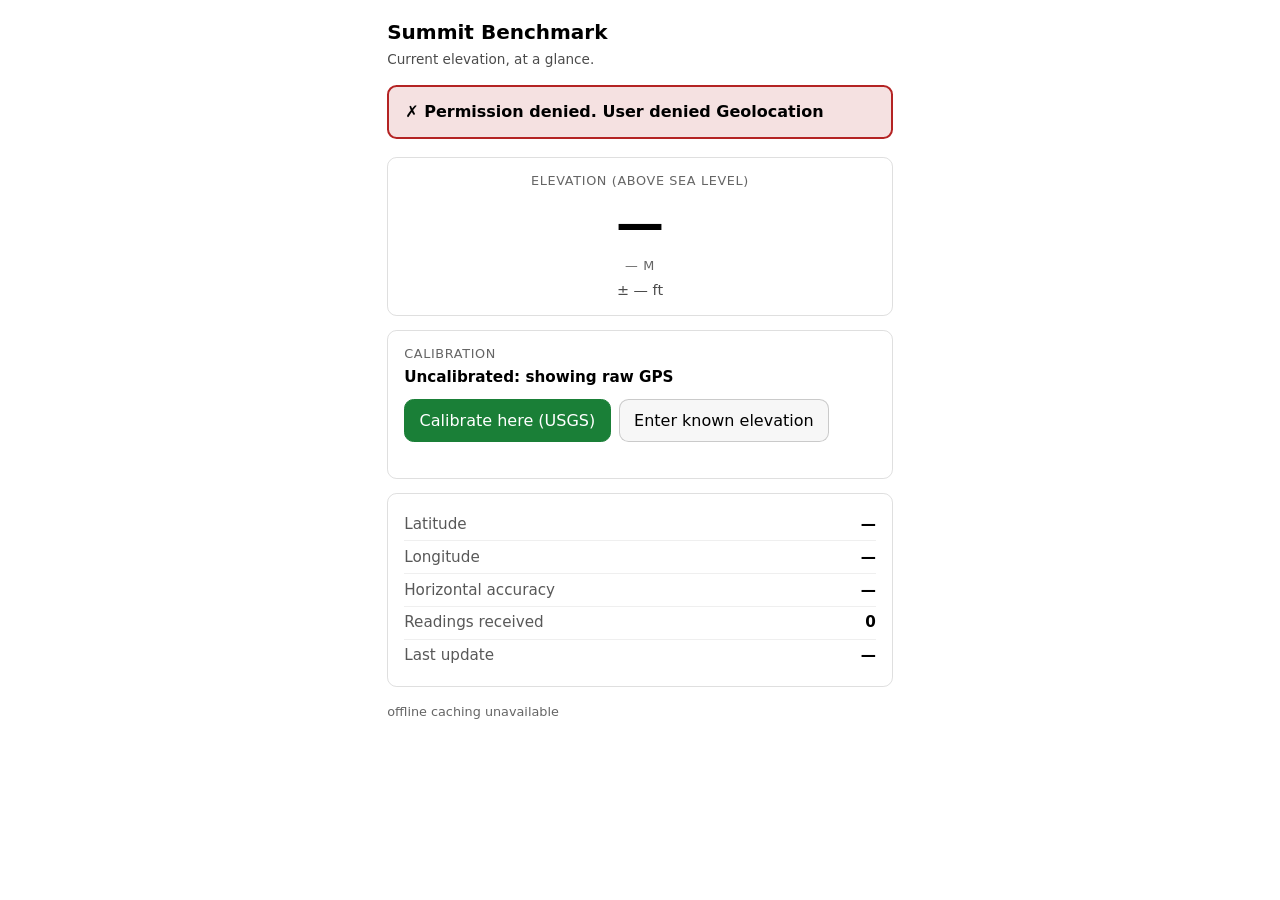
==== index.html @ c0f3aa63 "Add altitude-sickness band cue" ====
<!DOCTYPE html>
<html lang="en">
<head>
  <meta charset="utf-8">
  <meta name="viewport" content="width=device-width, initial-scale=1, viewport-fit=cover">
  <meta name="theme-color" content="#1a7f37">
  <meta name="description" content="Offline-first PWA that shows your current elevation and logs it over time.">
  <title>Summit Benchmark</title>
  <link rel="manifest" href="manifest.json">
  <link rel="icon" href="icon.svg" type="image/svg+xml">
  <link rel="apple-touch-icon" href="icon.svg">
  <meta name="apple-mobile-web-app-capable" content="yes">
  <meta name="apple-mobile-web-app-status-bar-style" content="black-translucent">
  <link rel="stylesheet" href="styles.css">
</head>
<body>
  <header>
    <h1>Summit Benchmark</h1>
    <div class="sub">Current elevation, at a glance.</div>
  </header>

  <div id="status" class="status wait">Waiting for location permission…</div>

  <main>
    <section class="card readout">
      <div class="biglabel">Elevation (above sea level)</div>
      <div class="big" id="elevFt">—</div>
      <div class="biglabel" id="elevM">— m</div>
      <div class="accuracy" id="accuracy">± — ft</div>
      <div id="band" class="band" hidden></div>
    </section>

    <section class="card calibrate">
      <div class="cal-head">
        <span class="biglabel">Calibration</span>
        <button id="calReset" class="link-btn" hidden>Reset</button>
      </div>
      <div id="calState" class="cal-state">Uncalibrated: showing raw GPS</div>
      <div class="cal-actions">
        <button id="calUsgs" class="primary">Calibrate here (USGS)</button>
        <button id="calManualToggle">Enter known elevation</button>
      </div>
      <div id="calManualRow" class="cal-manual" hidden>
        <input id="calManualInput" type="number" inputmode="decimal" step="1"
               placeholder="Known elevation (ft)" aria-label="Known elevation in feet">
        <button id="calManualApply">Apply</button>
      </div>
      <div id="calMsg" class="cal-msg" role="status" aria-live="polite"></div>
    </section>

    <section class="card">
      <table>
        <tr><td>Latitude</td><td id="lat">—</td></tr>
        <tr><td>Longitude</td><td id="lng">—</td></tr>
        <tr><td>Horizontal accuracy</td><td id="horAcc">—</td></tr>
        <tr><td>Readings received</td><td id="count">0</td></tr>
        <tr><td>Last update</td><td id="time">—</td></tr>
      </table>
    </section>
  </main>

  <footer>
    <span id="offline-badge" class="badge" hidden>offline</span>
    <span id="sw-state">app shell not yet cached</span>
  </footer>

  <script src="app.js"></script>
</body>
</html>
---- styles.css ----
:root {
  color-scheme: light dark;
  --accent: #1a7f37;
  --warn: #9a6a00;
  --bad: #b42323;
}
* { box-sizing: border-box; }
[hidden] { display: none !important; }
body {
  font-family: -apple-system, system-ui, Roboto, sans-serif;
  margin: 0;
  padding: 1.2rem;
  line-height: 1.35;
  max-width: 34rem;
  margin-inline: auto;
}
header h1 { font-size: 1.25rem; margin: 0 0 0.25rem; }
.sub { opacity: 0.7; font-size: 0.85rem; margin-bottom: 1rem; }

.status {
  padding: 0.9rem 1rem;
  border-radius: 0.6rem;
  font-weight: 600;
  font-size: 1rem;
  margin-bottom: 1.1rem;
  border: 2px solid #8888;
}
.status.good { background: #1a7f3722; border-color: var(--accent); }
.status.bad  { background: #b4232322; border-color: var(--bad); }
.status.wait { background: #9a6a0022; border-color: var(--warn); }

.card {
  border: 1px solid #8884;
  border-radius: 0.6rem;
  padding: 0.9rem 1rem;
  margin-bottom: 0.9rem;
}
.readout { text-align: center; }
.big {
  font-size: 3rem;
  font-weight: 700;
  font-variant-numeric: tabular-nums;
  margin: 0.1rem 0;
}
.biglabel {
  font-size: 0.8rem;
  text-transform: uppercase;
  letter-spacing: 0.05em;
  opacity: 0.6;
}
.accuracy { margin-top: 0.4rem; font-size: 0.9rem; opacity: 0.7; font-variant-numeric: tabular-nums; }

/* Calibration */
button {
  font: inherit;
  padding: 0.6rem 0.9rem;
  border-radius: 0.6rem;
  border: 1px solid #8886;
  background: #8881;
  color: inherit;
  cursor: pointer;
}
button:active { background: #8883; }
button:disabled { opacity: 0.55; cursor: default; }
button.primary { background: var(--accent); border-color: var(--accent); color: #fff; }
.cal-head { display: flex; justify-content: space-between; align-items: baseline; }
.cal-state { font-size: 0.95rem; font-weight: 600; margin: 0.3rem 0 0.7rem; }
.cal-state.on { color: var(--accent); }
.cal-actions { display: flex; gap: 0.5rem; flex-wrap: wrap; }
.cal-manual { display: flex; gap: 0.5rem; margin-top: 0.6rem; }
.cal-manual input {
  flex: 1; min-width: 0;
  font: inherit; color: inherit;
  padding: 0.6rem 0.7rem;
  border-radius: 0.6rem;
  border: 1px solid #8886;
  background: transparent;
}
.cal-msg { font-size: 0.85rem; opacity: 0.75; margin-top: 0.5rem; min-height: 1em; }
.link-btn {
  border: none; background: none; padding: 0.2rem 0.3rem;
  color: inherit; opacity: 0.7;
  text-decoration: underline; cursor: pointer;
}

.band {
  margin-top: 0.7rem;
  padding: 0.5rem 0.8rem;
  border-radius: 0.6rem;
  font-size: 0.9rem;
  font-weight: 600;
  border: 1px solid #8888;
}
.band.caution { background: #9a6a0022; border-color: var(--warn); }
.band.high    { background: #b4560022; border-color: #b45600; }
.band.extreme { background: #b4232322; border-color: var(--bad); }

table { width: 100%; border-collapse: collapse; font-variant-numeric: tabular-nums; }
td { padding: 0.35rem 0; border-bottom: 1px solid #8882; font-size: 0.95rem; }
td:first-child { opacity: 0.65; }
td:last-child { text-align: right; font-weight: 600; }
tr:last-child td { border-bottom: none; }

footer {
  margin-top: 1rem;
  font-size: 0.8rem;
  opacity: 0.6;
  display: flex;
  align-items: center;
  gap: 0.5rem;
}
.badge {
  background: var(--warn);
  color: #fff;
  border-radius: 0.4rem;
  padding: 0.1rem 0.45rem;
  font-size: 0.7rem;
  text-transform: uppercase;
  letter-spacing: 0.05em;
  opacity: 0.9;
}
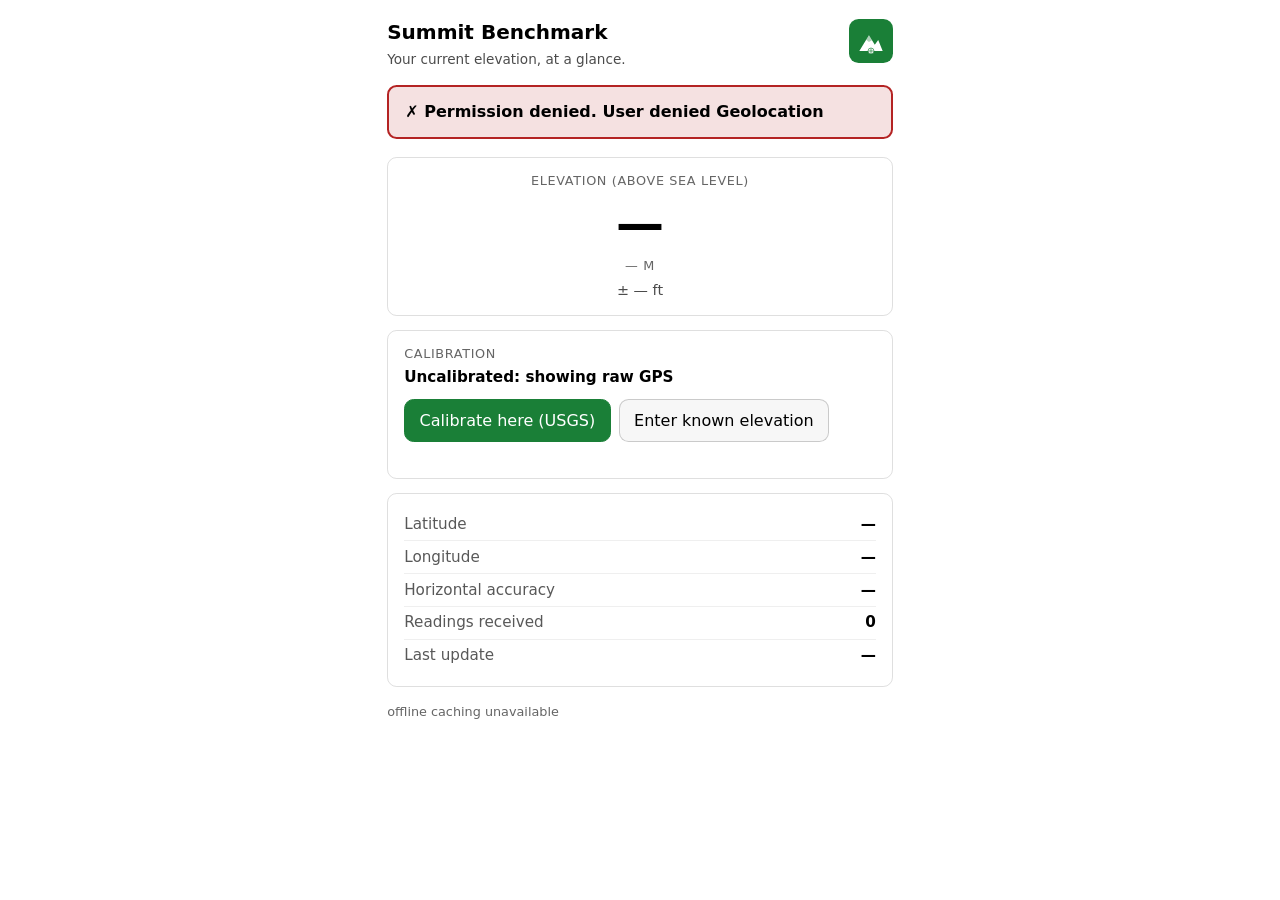
==== commit 53285d47: "Add logo to header and personalize subtitle" ====
--- a/index.html
+++ b/index.html
@@ -15,8 +15,11 @@
 </head>
 <body>
   <header>
-    <h1>Summit Benchmark</h1>
-    <div class="sub">Current elevation, at a glance.</div>
+    <div class="header-text">
+      <h1>Summit Benchmark</h1>
+      <div class="sub">Your current elevation, at a glance.</div>
+    </div>
+    <img class="logo" src="icon.svg" alt="Summit Benchmark logo" width="44" height="44">
   </header>
 
   <div id="status" class="status wait">Waiting for location permission…</div>
--- a/styles.css
+++ b/styles.css
@@ -14,8 +14,15 @@
   max-width: 34rem;
   margin-inline: auto;
 }
+header {
+  display: flex;
+  justify-content: space-between;
+  align-items: flex-start;
+  gap: 0.75rem;
+}
 header h1 { font-size: 1.25rem; margin: 0 0 0.25rem; }
 .sub { opacity: 0.7; font-size: 0.85rem; margin-bottom: 1rem; }
+.logo { width: 44px; height: 44px; border-radius: 0.6rem; flex-shrink: 0; }
 
 .status {
   padding: 0.9rem 1rem;
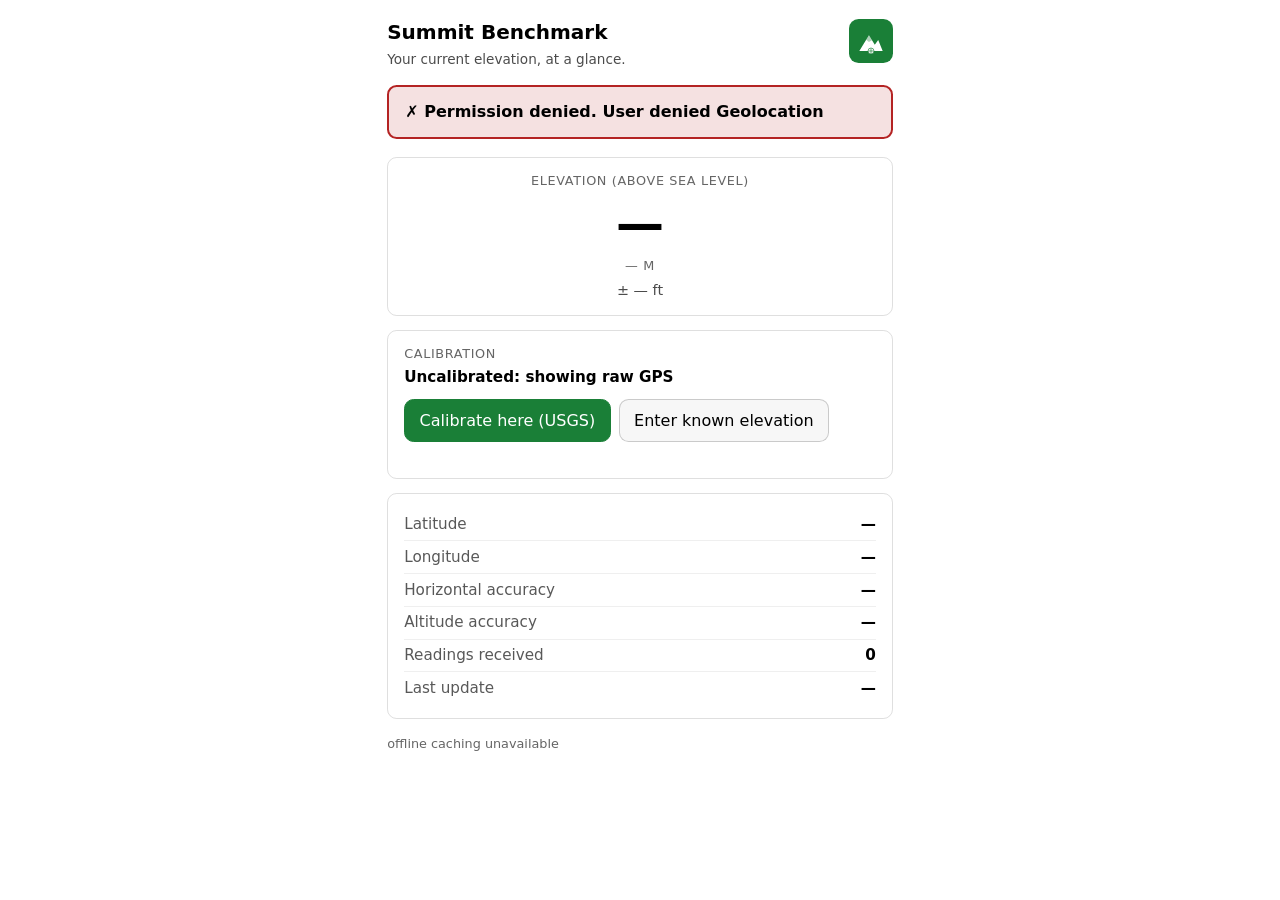
==== commit 7533939c: "Clarify altitude-accuracy readout and expose raw value in table" ====
--- a/index.html
+++ b/index.html
@@ -56,6 +56,7 @@
         <tr><td>Latitude</td><td id="lat">—</td></tr>
         <tr><td>Longitude</td><td id="lng">—</td></tr>
         <tr><td>Horizontal accuracy</td><td id="horAcc">—</td></tr>
+        <tr><td>Altitude accuracy</td><td id="altAcc">—</td></tr>
         <tr><td>Readings received</td><td id="count">0</td></tr>
         <tr><td>Last update</td><td id="time">—</td></tr>
       </table>
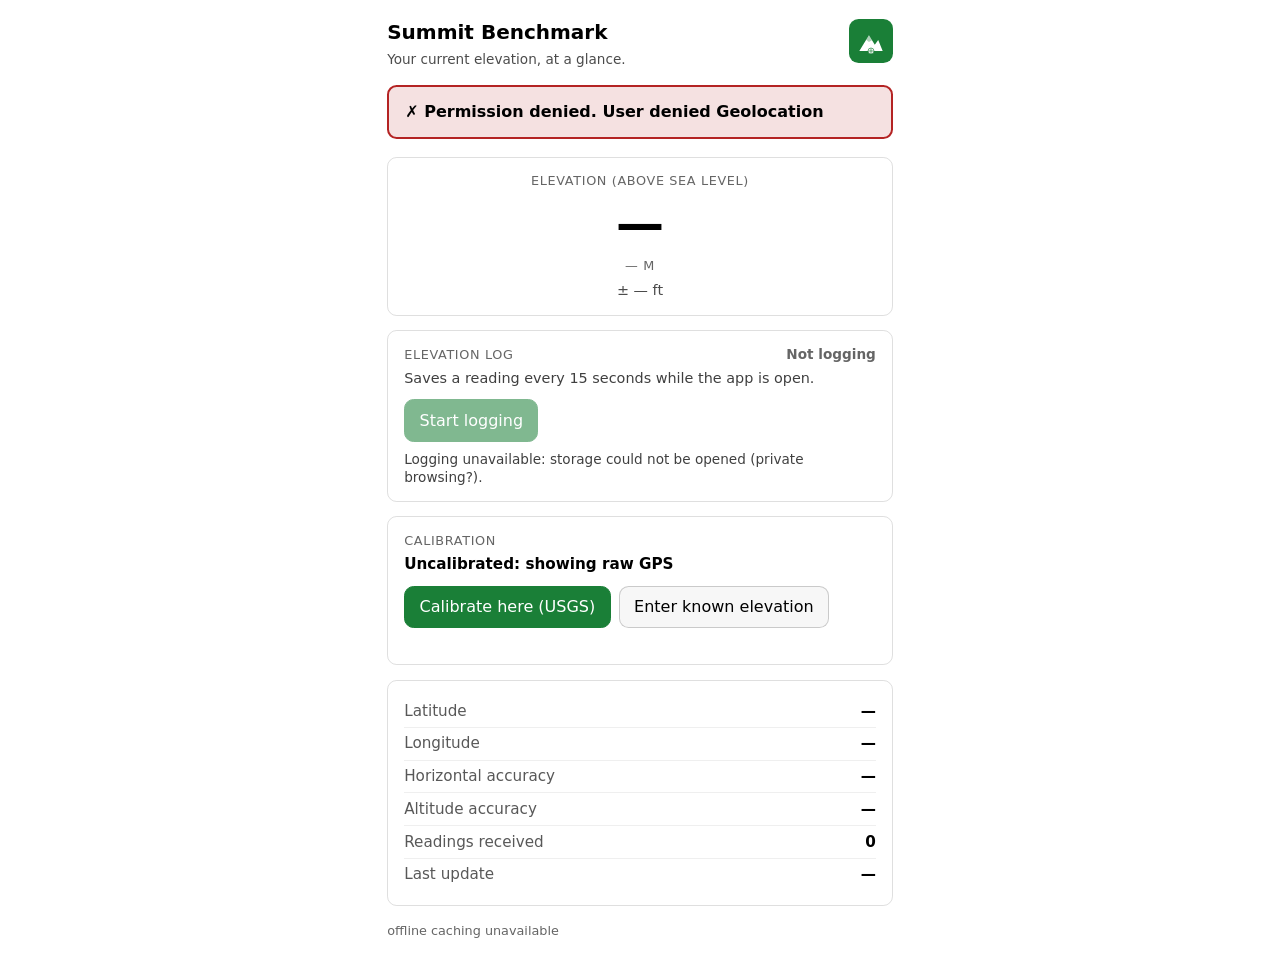
==== commit 9b42e442: "Add start/stop elevation logging with sessions The 15 s throttle keys off each fix's own timestamp i" ====
--- a/index.html
+++ b/index.html
@@ -31,6 +31,16 @@
       <div class="biglabel" id="elevM">— m</div>
       <div class="accuracy" id="accuracy">± — ft</div>
       <div id="band" class="band" hidden></div>
+    </section>
+
+    <section class="card log">
+      <div class="cal-head">
+        <span class="biglabel">Elevation log</span>
+        <span id="logState" class="log-state">Not logging</span>
+      </div>
+      <div id="logDetail" class="log-detail">Saves a reading every 15 seconds while the app is open.</div>
+      <button id="logToggle" class="primary">Start logging</button>
+      <div id="logMsg" class="cal-msg" role="status" aria-live="polite"></div>
     </section>
 
     <section class="card calibrate">
@@ -68,6 +78,7 @@
     <span id="sw-state">app shell not yet cached</span>
   </footer>
 
+  <script src="db.js"></script>
   <script src="app.js"></script>
 </body>
 </html>
--- a/styles.css
+++ b/styles.css
@@ -90,6 +90,22 @@
   text-decoration: underline; cursor: pointer;
 }
 
+/* Elevation log */
+.log-state { font-size: 0.85rem; font-weight: 600; opacity: 0.6; }
+.log-state.on { color: var(--bad); opacity: 1; }
+.log-state.on::before {
+  content: '';
+  display: inline-block;
+  width: 0.55em; height: 0.55em;
+  margin-right: 0.35em;
+  border-radius: 50%;
+  background: currentColor;
+  animation: pulse 1.6s ease-in-out infinite;
+}
+@keyframes pulse { 50% { opacity: 0.25; } }
+.log-detail { font-size: 0.9rem; opacity: 0.75; margin: 0.3rem 0 0.7rem; font-variant-numeric: tabular-nums; }
+button.stop { background: var(--bad); border-color: var(--bad); color: #fff; }
+
 .band {
   margin-top: 0.7rem;
   padding: 0.5rem 0.8rem;
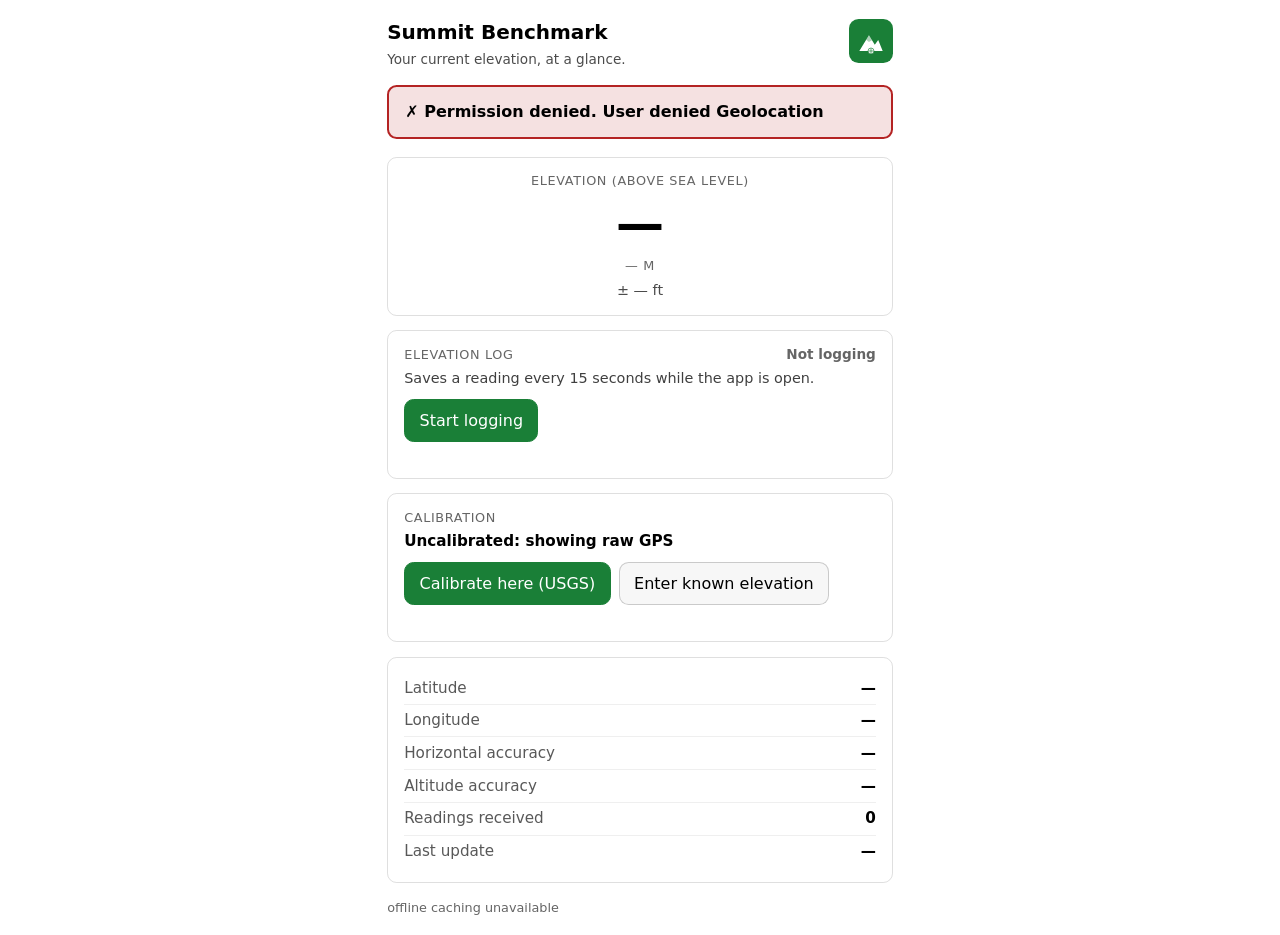
==== commit dde89a8d: "Add pocket mode for continuous logging Web apps lose GPS once the screen locks, so pocket mode holds" ====
--- a/index.html
+++ b/index.html
@@ -39,7 +39,10 @@
         <span id="logState" class="log-state">Not logging</span>
       </div>
       <div id="logDetail" class="log-detail">Saves a reading every 15 seconds while the app is open.</div>
-      <button id="logToggle" class="primary">Start logging</button>
+      <div class="cal-actions">
+        <button id="logToggle" class="primary">Start logging</button>
+        <button id="pocketBtn" hidden>Pocket mode</button>
+      </div>
       <div id="logMsg" class="cal-msg" role="status" aria-live="polite"></div>
     </section>
 
@@ -78,6 +81,15 @@
     <span id="sw-state">app shell not yet cached</span>
   </footer>
 
+  <!-- Pocket mode: black screen that keeps logging and ignores stray touches. -->
+  <div id="pocket" class="pocket" hidden>
+    <div id="pocketInfo" class="pocket-info"></div>
+    <div id="pocketUnlock" class="pocket-unlock" hidden>
+      <div id="pocketRing" class="pocket-ring"><div class="pocket-fill"></div></div>
+      <div>Hold the circle to unlock</div>
+    </div>
+  </div>
+
   <script src="db.js"></script>
   <script src="app.js"></script>
 </body>
--- a/styles.css
+++ b/styles.css
@@ -106,6 +106,50 @@
 .log-detail { font-size: 0.9rem; opacity: 0.75; margin: 0.3rem 0 0.7rem; font-variant-numeric: tabular-nums; }
 button.stop { background: var(--bad); border-color: var(--bad); color: #fff; }
 
+/* Pocket mode. Pure black in both color schemes: on an OLED screen black
+   pixels are switched off, so the lit screen costs almost nothing. */
+.pocket {
+  position: fixed;
+  inset: 0;
+  z-index: 100;
+  background: #000;
+  color: #4a4a4a;
+  display: flex;
+  flex-direction: column;
+  align-items: center;
+  justify-content: center;
+  gap: 2.5rem;
+  touch-action: none;
+  user-select: none;
+  -webkit-user-select: none;
+  -webkit-touch-callout: none;
+}
+.pocket-info {
+  text-align: center;
+  font-size: 1.1rem;
+  font-variant-numeric: tabular-nums;
+  white-space: pre-line;
+  transition: transform 1s ease;
+}
+.pocket-unlock { text-align: center; font-size: 0.9rem; }
+.pocket-ring {
+  width: 88px; height: 88px;
+  margin: 0 auto 0.8rem;
+  border-radius: 50%;
+  border: 2px solid #4a4a4a;
+  display: flex;
+  align-items: center;
+  justify-content: center;
+}
+.pocket-fill {
+  width: 100%; height: 100%;
+  border-radius: 50%;
+  background: #4a4a4a;
+  transform: scale(0);
+}
+/* Duration matches UNLOCK_HOLD_MS in app.js. */
+.pocket-ring.holding .pocket-fill { transform: scale(1); transition: transform 2s linear; }
+
 .band {
   margin-top: 0.7rem;
   padding: 0.5rem 0.8rem;
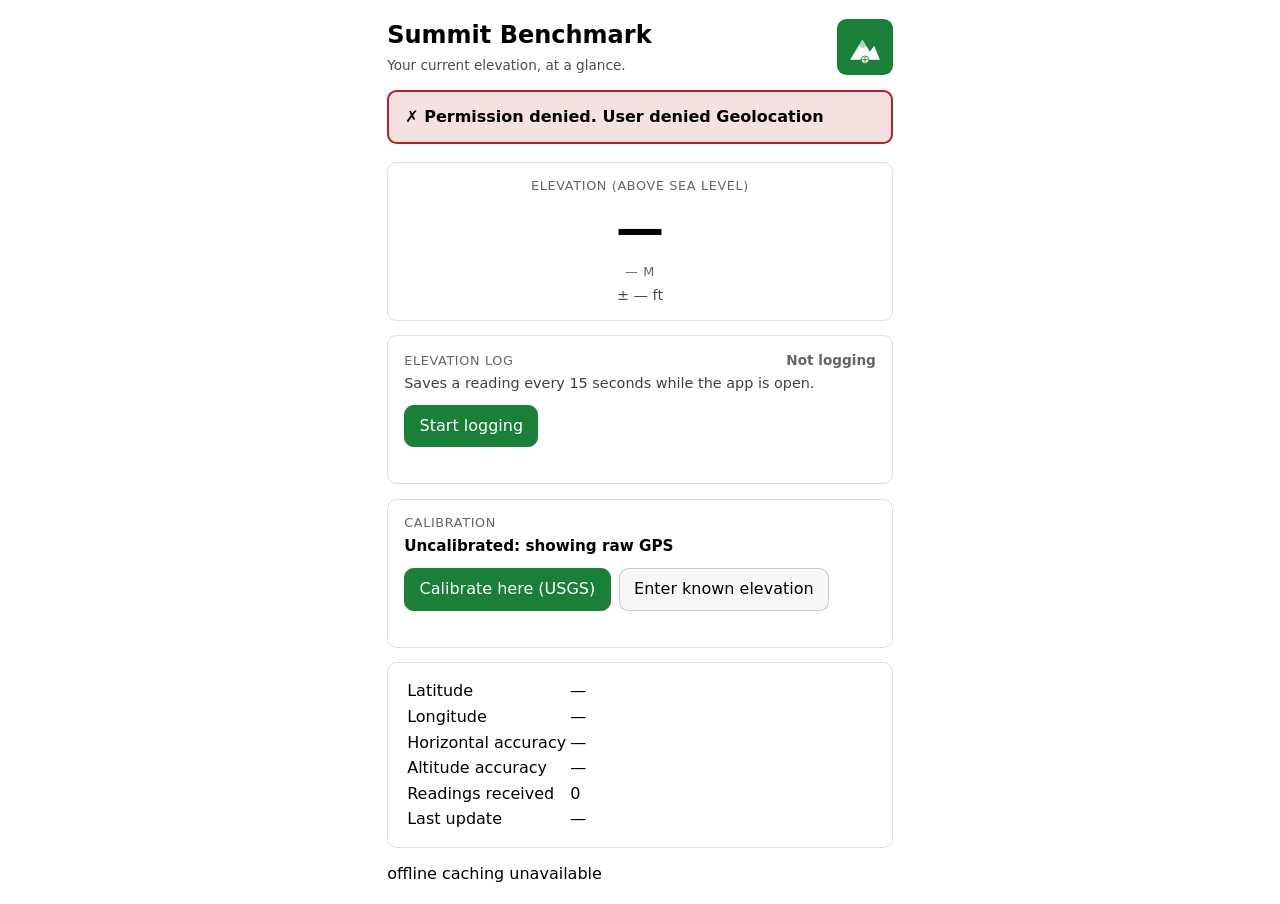
==== commit 4cbe89d4: "Keep pocket mode reading clear of a larger unlock ring" ====
--- a/index.html
+++ b/index.html
@@ -19,7 +19,7 @@
       <h1>Summit Benchmark</h1>
       <div class="sub">Your current elevation, at a glance.</div>
     </div>
-    <img class="logo" src="icon.svg" alt="Summit Benchmark logo" width="44" height="44">
+    <img class="logo" src="icon.svg" alt="Summit Benchmark logo" width="56" height="56">
   </header>
 
   <div id="status" class="status wait">Waiting for location permission…</div>
@@ -85,7 +85,7 @@
   <div id="pocket" class="pocket" hidden>
     <div id="pocketInfo" class="pocket-info"></div>
     <div id="pocketUnlock" class="pocket-unlock" hidden>
-      <div id="pocketRing" class="pocket-ring"><div class="pocket-fill"></div></div>
+      <div id="pocketRing" class="pocket-ring"></div>
       <div>Hold the circle to unlock</div>
     </div>
   </div>
--- a/styles.css
+++ b/styles.css
@@ -20,9 +20,9 @@
   align-items: flex-start;
   gap: 0.75rem;
 }
-header h1 { font-size: 1.25rem; margin: 0 0 0.25rem; }
+header h1 { font-size: 1.5rem; margin: 0 0 0.25rem; }
 .sub { opacity: 0.7; font-size: 0.85rem; margin-bottom: 1rem; }
-.logo { width: 44px; height: 44px; border-radius: 0.6rem; flex-shrink: 0; }
+.logo { width: 56px; height: 56px; border-radius: 0.6rem; flex-shrink: 0; }
 
 .status {
   padding: 0.9rem 1rem;
@@ -115,10 +115,8 @@
   background: #000;
   color: #4a4a4a;
   display: flex;
-  flex-direction: column;
   align-items: center;
   justify-content: center;
-  gap: 2.5rem;
   touch-action: none;
   user-select: none;
   -webkit-user-select: none;
@@ -129,60 +127,43 @@
   font-size: 1.1rem;
   font-variant-numeric: tabular-nums;
   white-space: pre-line;
-  transition: transform 1s ease;
+  transition: transform 0.4s ease;
 }
-.pocket-unlock { text-align: center; font-size: 0.9rem; }
+/* While the unlock circle is up, park the reading near the top so the two
+   never overlap. !important beats the inline drift transform from app.js. */
+.pocket.hinting .pocket-info {
+  transform: translateY(calc(-50vh + 4rem + env(safe-area-inset-top))) !important;
+}
+.pocket-unlock {
+  position: absolute;
+  top: 50%;
+  left: 50%;
+  transform: translate(-50%, -50%);
+  text-align: center;
+  font-size: 0.9rem;
+  white-space: nowrap;
+}
+/* The unlock circle is a progress ring that sweeps around the edge, so it
+   stays visible around a thumb pressing the middle. */
+@property --progress {
+  syntax: '<number>';
+  inherits: false;
+  initial-value: 0;
+}
 .pocket-ring {
-  width: 88px; height: 88px;
-  margin: 0 auto 0.8rem;
+  --progress: 0;
+  position: relative;
+  width: 160px; height: 160px;
+  margin: 0 auto 0.9rem;
   border-radius: 50%;
-  border: 2px solid #4a4a4a;
-  display: flex;
-  align-items: center;
-  justify-content: center;
+  background: conic-gradient(#b0b0b0 calc(var(--progress) * 1%), #333 0);
 }
-.pocket-fill {
-  width: 100%; height: 100%;
+.pocket-ring::after {
+  content: '';
+  position: absolute;
+  inset: 10px;
   border-radius: 50%;
-  background: #4a4a4a;
-  transform: scale(0);
+  background: #000;
 }
 /* Duration matches UNLOCK_HOLD_MS in app.js. */
-.pocket-ring.holding .pocket-fill { transform: scale(1); transition: transform 2s linear; }
-
-.band {
-  margin-top: 0.7rem;
-  padding: 0.5rem 0.8rem;
-  border-radius: 0.6rem;
-  font-size: 0.9rem;
-  font-weight: 600;
-  border: 1px solid #8888;
-}
-.band.caution { background: #9a6a0022; border-color: var(--warn); }
-.band.high    { background: #b4560022; border-color: #b45600; }
-.band.extreme { background: #b4232322; border-color: var(--bad); }
-
-table { width: 100%; border-collapse: collapse; font-variant-numeric: tabular-nums; }
-td { padding: 0.35rem 0; border-bottom: 1px solid #8882; font-size: 0.95rem; }
-td:first-child { opacity: 0.65; }
-td:last-child { text-align: right; font-weight: 600; }
-tr:last-child td { border-bottom: none; }
-
-footer {
-  margin-top: 1rem;
-  font-size: 0.8rem;
-  opacity: 0.6;
-  display: flex;
-  align-items: center;
-  gap: 0.5rem;
-}
-.badge {
-  background: var(--warn);
-  color: #fff;
-  border-radius: 0.4rem;
-  padding: 0.1rem 0.45rem;
-  font-size: 0.7rem;
-  text-transform: uppercase;
-  letter-spacing: 0.05em;
-  opacity: 0.9;
-}
+.pocket-ring.holding { --progress: 100; transition: --progress 2s linear; }
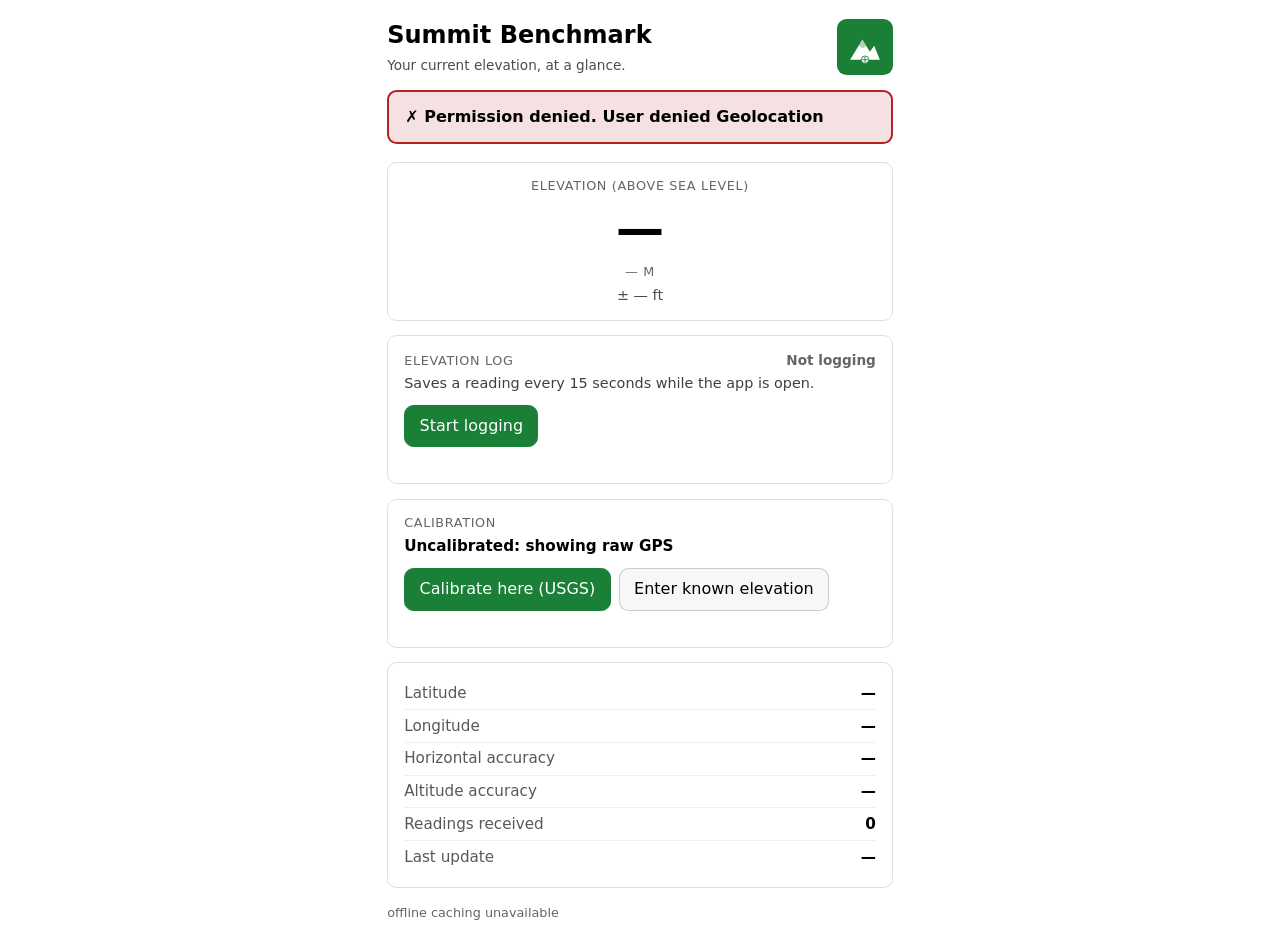
==== commit 2810abac: "Enlarge header title and logo" ====
--- a/index.html
+++ b/index.html
@@ -85,7 +85,7 @@
   <div id="pocket" class="pocket" hidden>
     <div id="pocketInfo" class="pocket-info"></div>
     <div id="pocketUnlock" class="pocket-unlock" hidden>
-      <div id="pocketRing" class="pocket-ring"></div>
+      <div id="pocketRing" class="pocket-ring"><div class="pocket-fill"></div></div>
       <div>Hold the circle to unlock</div>
     </div>
   </div>
--- a/styles.css
+++ b/styles.css
@@ -115,8 +115,10 @@
   background: #000;
   color: #4a4a4a;
   display: flex;
+  flex-direction: column;
   align-items: center;
   justify-content: center;
+  gap: 2.5rem;
   touch-action: none;
   user-select: none;
   -webkit-user-select: none;
@@ -127,43 +129,60 @@
   font-size: 1.1rem;
   font-variant-numeric: tabular-nums;
   white-space: pre-line;
-  transition: transform 0.4s ease;
+  transition: transform 1s ease;
 }
-/* While the unlock circle is up, park the reading near the top so the two
-   never overlap. !important beats the inline drift transform from app.js. */
-.pocket.hinting .pocket-info {
-  transform: translateY(calc(-50vh + 4rem + env(safe-area-inset-top))) !important;
+.pocket-unlock { text-align: center; font-size: 0.9rem; }
+.pocket-ring {
+  width: 88px; height: 88px;
+  margin: 0 auto 0.8rem;
+  border-radius: 50%;
+  border: 2px solid #4a4a4a;
+  display: flex;
+  align-items: center;
+  justify-content: center;
 }
-.pocket-unlock {
-  position: absolute;
-  top: 50%;
-  left: 50%;
-  transform: translate(-50%, -50%);
-  text-align: center;
-  font-size: 0.9rem;
-  white-space: nowrap;
-}
-/* The unlock circle is a progress ring that sweeps around the edge, so it
-   stays visible around a thumb pressing the middle. */
-@property --progress {
-  syntax: '<number>';
-  inherits: false;
-  initial-value: 0;
-}
-.pocket-ring {
-  --progress: 0;
-  position: relative;
-  width: 160px; height: 160px;
-  margin: 0 auto 0.9rem;
+.pocket-fill {
+  width: 100%; height: 100%;
   border-radius: 50%;
-  background: conic-gradient(#b0b0b0 calc(var(--progress) * 1%), #333 0);
-}
-.pocket-ring::after {
-  content: '';
-  position: absolute;
-  inset: 10px;
-  border-radius: 50%;
-  background: #000;
+  background: #4a4a4a;
+  transform: scale(0);
 }
 /* Duration matches UNLOCK_HOLD_MS in app.js. */
-.pocket-ring.holding { --progress: 100; transition: --progress 2s linear; }
+.pocket-ring.holding .pocket-fill { transform: scale(1); transition: transform 2s linear; }
+
+.band {
+  margin-top: 0.7rem;
+  padding: 0.5rem 0.8rem;
+  border-radius: 0.6rem;
+  font-size: 0.9rem;
+  font-weight: 600;
+  border: 1px solid #8888;
+}
+.band.caution { background: #9a6a0022; border-color: var(--warn); }
+.band.high    { background: #b4560022; border-color: #b45600; }
+.band.extreme { background: #b4232322; border-color: var(--bad); }
+
+table { width: 100%; border-collapse: collapse; font-variant-numeric: tabular-nums; }
+td { padding: 0.35rem 0; border-bottom: 1px solid #8882; font-size: 0.95rem; }
+td:first-child { opacity: 0.65; }
+td:last-child { text-align: right; font-weight: 600; }
+tr:last-child td { border-bottom: none; }
+
+footer {
+  margin-top: 1rem;
+  font-size: 0.8rem;
+  opacity: 0.6;
+  display: flex;
+  align-items: center;
+  gap: 0.5rem;
+}
+.badge {
+  background: var(--warn);
+  color: #fff;
+  border-radius: 0.4rem;
+  padding: 0.1rem 0.45rem;
+  font-size: 0.7rem;
+  text-transform: uppercase;
+  letter-spacing: 0.05em;
+  opacity: 0.9;
+}
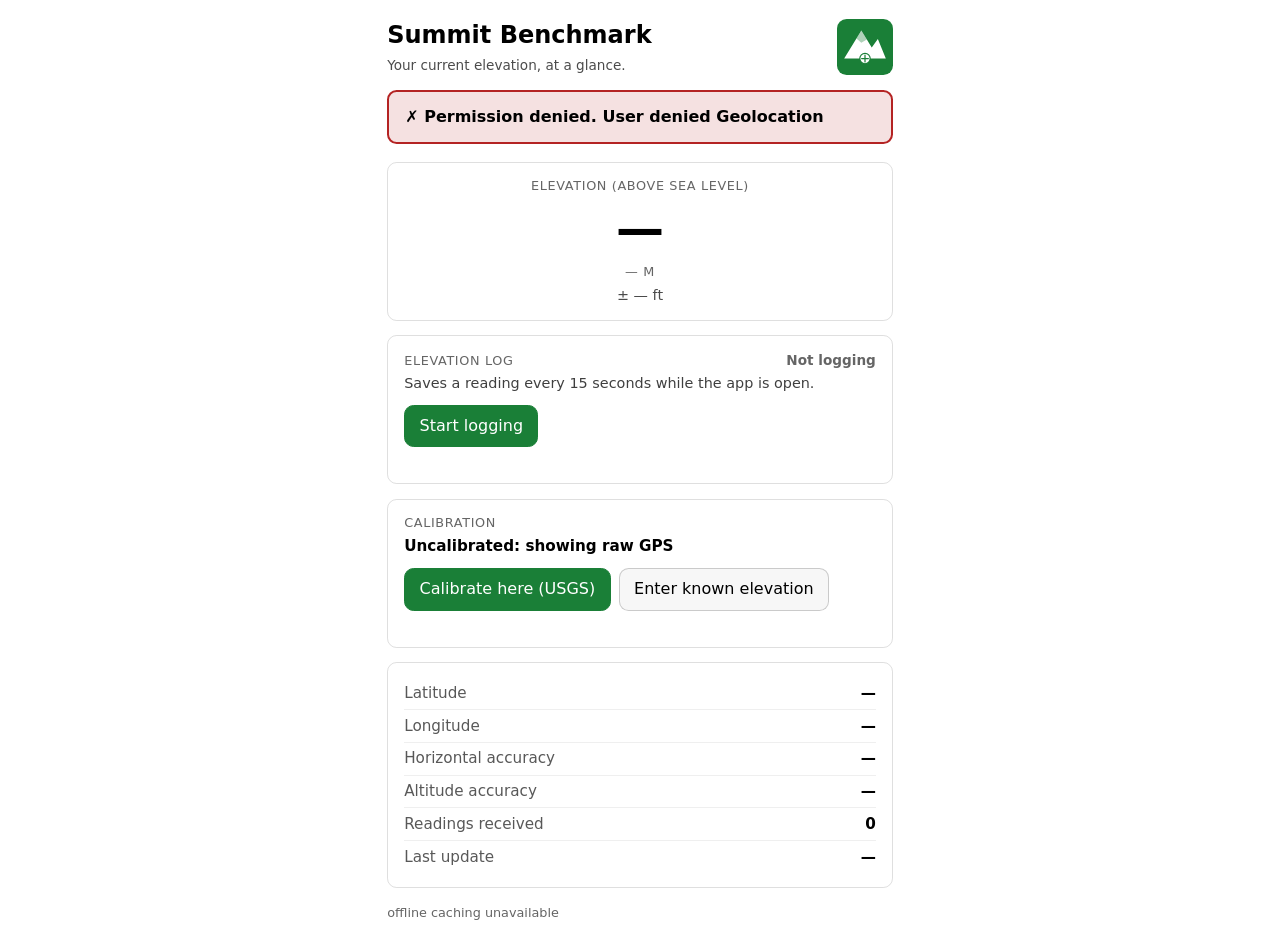
==== commit 7a6de230: "Zoom header logo artwork to fill its box" ====
--- a/index.html
+++ b/index.html
@@ -19,7 +19,7 @@
       <h1>Summit Benchmark</h1>
       <div class="sub">Your current elevation, at a glance.</div>
     </div>
-    <img class="logo" src="icon.svg" alt="Summit Benchmark logo" width="56" height="56">
+    <span class="logo"><img src="icon.svg" alt="Summit Benchmark logo" width="56" height="56"></span>
   </header>
 
   <div id="status" class="status wait">Waiting for location permission…</div>
@@ -85,7 +85,7 @@
   <div id="pocket" class="pocket" hidden>
     <div id="pocketInfo" class="pocket-info"></div>
     <div id="pocketUnlock" class="pocket-unlock" hidden>
-      <div id="pocketRing" class="pocket-ring"><div class="pocket-fill"></div></div>
+      <div id="pocketRing" class="pocket-ring"></div>
       <div>Hold the circle to unlock</div>
     </div>
   </div>
--- a/styles.css
+++ b/styles.css
@@ -22,7 +22,20 @@
 }
 header h1 { font-size: 1.5rem; margin: 0 0 0.25rem; }
 .sub { opacity: 0.7; font-size: 0.85rem; margin-bottom: 1rem; }
-.logo { width: 56px; height: 56px; border-radius: 0.6rem; flex-shrink: 0; }
+.logo {
+  width: 56px; height: 56px;
+  border-radius: 0.6rem;
+  flex-shrink: 0;
+  overflow: hidden;
+}
+/* icon.svg keeps its mountain small for the maskable home screen icon. In the
+   header, zoom it and clip the solid green edges so the mountain fills more of
+   the box; the shift up re-centers the artwork, which sits below center. */
+.logo img {
+  display: block;
+  width: 100%; height: 100%;
+  transform: translateY(-11%) scale(1.4);
+}
 
 .status {
   padding: 0.9rem 1rem;
@@ -115,10 +128,8 @@
   background: #000;
   color: #4a4a4a;
   display: flex;
-  flex-direction: column;
   align-items: center;
   justify-content: center;
-  gap: 2.5rem;
   touch-action: none;
   user-select: none;
   -webkit-user-select: none;
@@ -129,26 +140,46 @@
   font-size: 1.1rem;
   font-variant-numeric: tabular-nums;
   white-space: pre-line;
-  transition: transform 1s ease;
-}
-.pocket-unlock { text-align: center; font-size: 0.9rem; }
+  transition: transform 0.4s ease;
+}
+/* While the unlock circle is up, park the reading near the top so the two
+   never overlap. !important beats the inline drift transform from app.js. */
+.pocket.hinting .pocket-info {
+  transform: translateY(calc(-50vh + 4rem + env(safe-area-inset-top))) !important;
+}
+.pocket-unlock {
+  position: absolute;
+  top: 50%;
+  left: 50%;
+  transform: translate(-50%, -50%);
+  text-align: center;
+  font-size: 0.9rem;
+  white-space: nowrap;
+}
+/* The unlock circle is a progress ring that sweeps around the edge, so it
+   stays visible around a thumb pressing the middle. */
+@property --progress {
+  syntax: '<number>';
+  inherits: false;
+  initial-value: 0;
+}
 .pocket-ring {
-  width: 88px; height: 88px;
-  margin: 0 auto 0.8rem;
+  --progress: 0;
+  position: relative;
+  width: 160px; height: 160px;
+  margin: 0 auto 0.9rem;
   border-radius: 50%;
-  border: 2px solid #4a4a4a;
-  display: flex;
-  align-items: center;
-  justify-content: center;
-}
-.pocket-fill {
-  width: 100%; height: 100%;
+  background: conic-gradient(#b0b0b0 calc(var(--progress) * 1%), #333 0);
+}
+.pocket-ring::after {
+  content: '';
+  position: absolute;
+  inset: 10px;
   border-radius: 50%;
-  background: #4a4a4a;
-  transform: scale(0);
+  background: #000;
 }
 /* Duration matches UNLOCK_HOLD_MS in app.js. */
-.pocket-ring.holding .pocket-fill { transform: scale(1); transition: transform 2s linear; }
+.pocket-ring.holding { --progress: 100; transition: --progress 2s linear; }
 
 .band {
   margin-top: 0.7rem;
